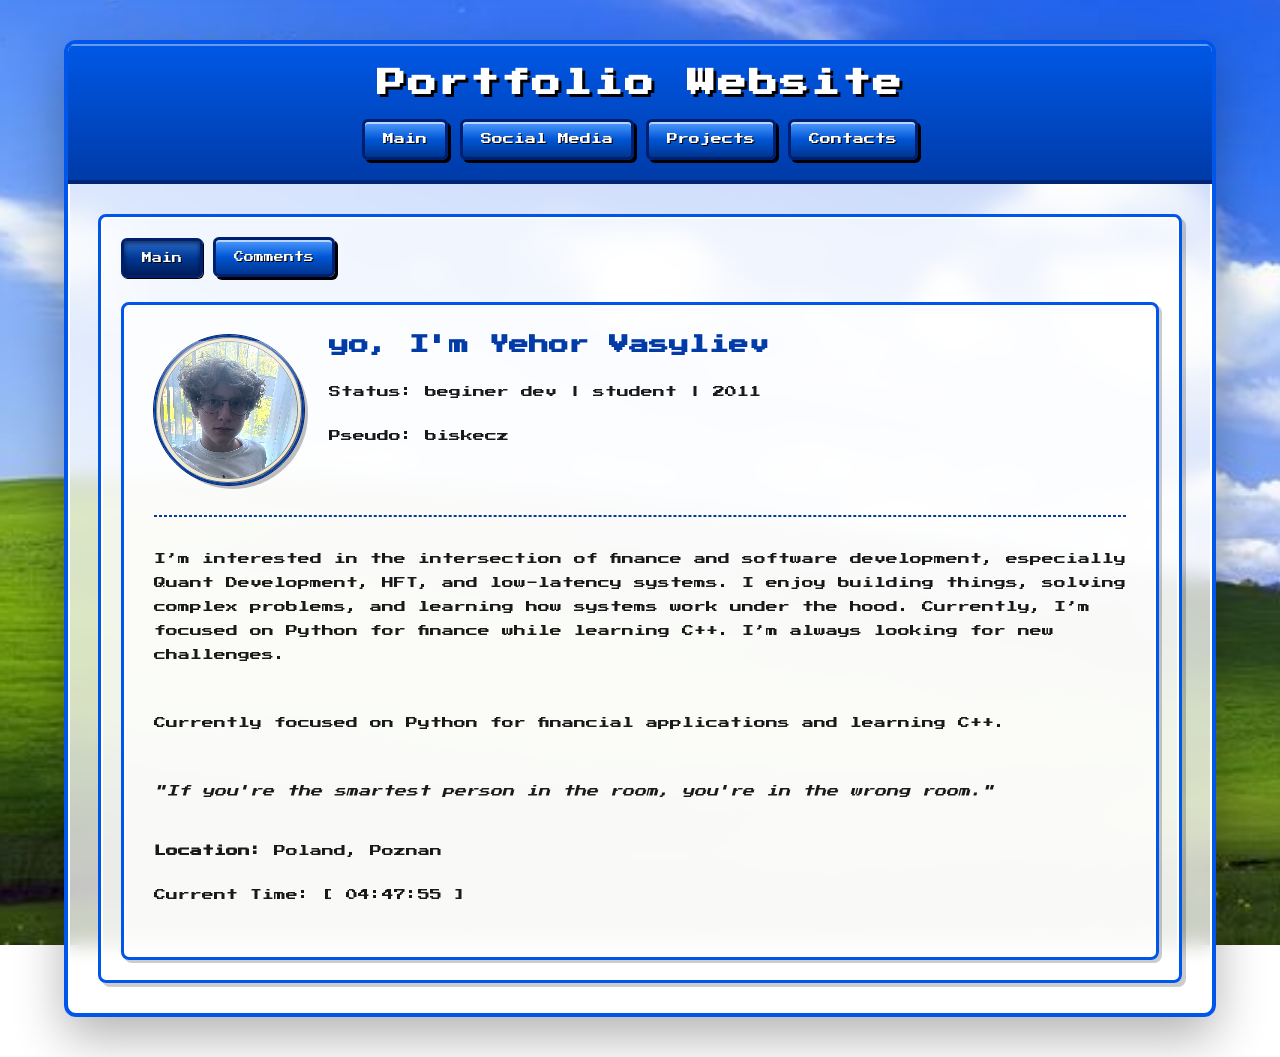
==== index.html @ 87d0d901 "Fix GitHub Pages structure" ====
<!DOCTYPE html>
<html lang="en">

<head>
    <meta charset="UTF-8">
    <meta name="viewport" content="width=device-width, initial-scale=1.0">

    <title>Portfolio | biskecz</title>

    <link rel="stylesheet" href="CSS/style.css">

    <link rel="preconnect" href="https://fonts.googleapis.com">
    <link rel="preconnect" href="https://fonts.gstatic.com" crossorigin>

    <link
        href="https://fonts.googleapis.com/css2?family=Press+Start+2P&display=swap"
        rel="stylesheet"
    >
</head>

<body>

    <div class="main-container">

        <div class="nav-bar">

            <h1 class="web-name">
                Portfolio Website
            </h1>

            <nav class="nav-f-btn">
                <a href="#">Main</a>
                <a href="#">Social Media</a>
                <a href="#">Projects</a>
                <a href="#">Contacts</a>
            </nav>

        </div>

        <main class="content-window">

            <div class="content-buttons">
                <button class="active-btn" onclick="showPage('about-container')">
                    Main
                </button>

                <button onclick="showPage('comments-container')">
                    Comments
                </button>
            </div>

            <div id="about-container" class="inner-page active">
                <div class="profile-header">
                    <div class="avatar-container">
                        
                        <img src="images/me.jpg" alt="biskecz avatar" class="avatar-img">
                    </div>

                    <div class="profile-info">
                        <h2>yo, I'm Yehor Vasyliev</h2>
                        <p>Status: beginer dev | student | 2011</p>
                        <p>Pseudo: biskecz</p>
                    </div>
                </div>

                <hr style="margin: 30px 0; border: 1px dashed #023b9e;">

                <p>
                    I’m interested in the intersection of finance and software development, especially Quant Development, HFT, and low-latency systems. I enjoy building things, solving complex problems, and learning how systems work under the hood. Currently, I’m focused on Python for finance while learning C++. I’m always looking for new challenges.
                </p>
                
                <p>
                    <br> Currently focused on Python for financial applications and learning C++.
                </p>

                <p>
                    <i>
                        <br> "If you're the smartest person in the room, you're in the wrong room."
                    </i>
                </p>

                <br>
                <p><strong>Location:</strong> Poland, Poznan</p>

                <p>
                    Current Time: [ <span id="clock">00:00:00</span> ]
                </p>

            </div>

            <div id="comments-container" class="inner-page">
                <h2>Comments</h2>

                <div class="coment-container">
                    <div class="coment-header">
                        <div class="avatar-coment">
                            <!-- Исправленный путь к аватарке -->
                            <img src="images/pickj.jpg" alt="User Avatar">
                        </div>
                        <div class="coment-user-info">
                            <span class="coment-author">Cool_User2007</span>
                            <span class="coment-date">12.09.2026, 22:15</span>
                        </div>
                    </div>

                    <div class="coment-body">
                        <p>OMGGG THIS GUY IS REALLY COOL!!! &gt; 3&lt; </p>
                    </div>
                </div>

                <div class="coment-container">
                    <div class="coment-header">
                        <div class="avatar-coment">
                            <!-- Исправленный путь к аватарке -->
                            <img src="images/pickj2.jpg" alt="User Avatar">
                        </div>
                        <div class="coment-user-info">
                            <span class="coment-author">Down_Town333</span>
                            <span class="coment-date">12.09.2026, 22:30</span>
                        </div>
                    </div>

                    <div class="coment-body">
                        <p>Awesome website style! Good luck with C++ and Quant Dev!</p>
                    </div>
                </div>

            </div>

        </main>

    </div>

    <script>
        function showPage(pageId) {
            const pages = document.querySelectorAll(".inner-page");
            pages.forEach(page => {
                page.classList.remove("active");
            });

            const targetPage = document.getElementById(pageId);
            if (targetPage) {
                targetPage.classList.add("active");
            }

            const buttons = document.querySelectorAll(".content-buttons button");
            buttons.forEach(btn => {
                if (btn.getAttribute("onclick") && btn.getAttribute("onclick").includes(pageId)) {
                    btn.classList.add("active-btn");
                } else {
                    btn.classList.remove("active-btn");
                }
            });
        }
    </script>

    <script>
        function updateClock() {
            const now = new Date();

            const hours = String(now.getHours()).padStart(2, "0");
            const minutes = String(now.getMinutes()).padStart(2, "0");
            const seconds = String(now.getSeconds()).padStart(2, "0");

            document.getElementById("clock").textContent =
                `${hours}:${minutes}:${seconds}`;
        }

        updateClock();
        setInterval(updateClock, 1000);
    </script>

</body>

</html>
---- CSS/style.css ----
* {
    box-sizing: border-box;
    margin: 0;
    padding: 0;
}

body {
    font-family: "Press Start 2P", cursive, sans-serif;
    min-height: 100vh;
    display: flex;
    justify-content: center;
    align-items: center;
    overflow-x: hidden;
    color: #1a1a1a;
}

body::before {
    content: "";
    position: fixed;
    top: -5%;
    left: -5%;
    width: 110%;
    height: 110%;
    z-index: -1;

    background-image: url("../images/backg.jpg");
    background-position: center;
    background-size: cover;
    background-repeat: no-repeat;

    animation: zoom 25s ease-in-out infinite alternate;
}

.main-container {
    width: min(1200px, 90%);
    min-height: 700px;
    margin: 40px auto;

    background: rgba(255, 255, 255, 0.75);
    backdrop-filter: blur(10px);
    -webkit-backdrop-filter: blur(10px);

    border: 4px solid #0055ea;
    border-radius: 12px;

    box-shadow:
        0 20px 50px rgba(0, 0, 0, 0.3),
        inset 0 0 0 2px #ffffff;

    overflow: hidden;
    display: flex;
    flex-direction: column;
}

.nav-bar {
    width: 100%;
    padding: 20px;

    background: linear-gradient(
        180deg,
        #0058e6 0%,
        #003ba8 100%
    );

    border-bottom: 4px solid #002673;

    display: flex;
    flex-direction: column;
    align-items: center;
    gap: 15px;

    box-shadow: inset 0 2px 0 rgba(255, 255, 255, 0.4);
}

.web-name {
    font-size: clamp(1rem, 2.5vw, 1.8rem);
    color: #ffffff;
    text-align: center;
    text-shadow: 3px 3px 0 #000000;
    letter-spacing: 2px;
    line-height: 1.4;
}

.nav-f-btn {
    display: flex;
    justify-content: center;
    align-items: center;
    flex-wrap: wrap;
    gap: 12px;
}

.nav-f-btn a {
    display: inline-block;
    padding: 12px 18px;
    color: #ffffff;
    text-decoration: none;
    font-size: 11px;
    line-height: 1;

    background: linear-gradient(
        180deg,
        #4f9cff 0%,
        #0055d4 50%,
        #00358f 100%
    );

    border: 3px solid #001f70;
    border-radius: 6px;

    box-shadow:
        inset 0 2px 0 rgba(255, 255, 255, 0.6),
        3px 3px 0 #000000;

    text-shadow: 1px 1px 0 #000000;
    transition: background 0.1s ease, transform 0.1s ease, box-shadow 0.1s ease;
    user-select: none;
}

.nav-f-btn a:hover {
    background: linear-gradient(
        180deg,
        #79b5ff 0%,
        #176ce8 50%,
        #0046b8 100%
    );

    transform: translateY(-2px);
    box-shadow:
        inset 0 2px 0 rgba(255, 255, 255, 0.8),
        3px 5px 0 #000000;
}

.nav-f-btn a:active {
    transform: translate(2px, 2px);
    box-shadow:
        inset 0 1px 0 rgba(0, 0, 0, 0.4),
        1px 1px 0 #000000;
}

.content-window {
    flex: 1;
    margin: 30px;
    padding: 20px;
    background: rgba(255, 255, 255, 0.65);
    border: 3px solid #0055ea;
    border-radius: 8px;

    box-shadow:
        inset 0 0 0 2px #ffffff,
        4px 4px 0 rgba(0, 0, 0, 0.2);
}

.content-buttons {
    display: flex;
    gap: 10px;
    margin-bottom: 25px;
}

.content-buttons button {
    padding: 12px 18px;
    font-family: "Press Start 2P", cursive;
    font-size: 10px;
    color: #ffffff;

    background: linear-gradient(
        180deg,
        #4f9cff 0%,
        #0055d4 50%,
        #00358f 100%
    );

    border: 3px solid #001f70;
    border-radius: 6px;

    box-shadow:
        inset 0 2px 0 rgba(255, 255, 255, 0.6),
        3px 3px 0 #000000;

    cursor: pointer;
    text-shadow: 1px 1px 0 #000000;
    transition: all 0.1s ease;
}

.content-buttons button:hover {
    background: linear-gradient(
        180deg,
        #79b5ff 0%,
        #176ce8 50%,
        #0046b8 100%
    );
}

.content-buttons button:active {
    transform: translate(2px, 2px);
    box-shadow:
        inset 0 1px 0 rgba(0, 0, 0, 0.4),
        1px 1px 0 #000000;
}

.content-buttons button.active-btn {
    background: linear-gradient(
        180deg,
        #2b6acb 0%,
        #003893 50%,
        #001c59 100%
    );
    box-shadow:
        inset 0 2px 4px rgba(0, 0, 0, 0.6),
        1px 1px 0 #000000;
    transform: translateY(1px);
}

.inner-page {
    display: none;
    width: 100%;
    min-height: 400px;
    padding: 30px;
    background: rgba(255, 255, 255, 0.7);
    border: 3px solid #0055ea;
    border-radius: 8px;

    box-shadow:
        inset 0 0 0 2px #ffffff,
        3px 3px 0 rgba(0, 0, 0, 0.2);
}

.inner-page.active {
    display: block;
}

.inner-page h2 {
    margin-bottom: 25px;
    font-size: 20px;
    color: #003ba8;
    text-shadow: 2px 2px 0 #ffffff;
}

.inner-page p {
    margin-bottom: 20px;
    font-size: 12px;
    line-height: 2;
}


.profile-header {
    display: flex;
    gap: 25px;
    align-items: flex-start;
    flex-wrap: wrap;
}

.avatar-container {
    width: 150px;
    height: 150px;
    position: relative;
    padding: 4px;
    flex-shrink: 0;

    background: #ece9d8;
    border: 2px solid #003ba0;
    border-radius: 100px;
    outline: 1px solid #001f70;

    box-shadow:
        inset 1px 1px 0 #888888,
        inset -1px -1px 0 #5e5e5e,
        4px 4px 0 rgba(0, 0, 0, 0.25);
}

.avatar-img {
    width: 100%;
    height: 100%;
    object-fit: cover;
    display: block;
    image-rendering: pixelated;
    border: 1px solid #808080;
    border-radius: 100px;
    transition: filter 0.2s ease;
}

.avatar-container:hover .avatar-img {
    filter: brightness(1.1) contrast(1.1);
}

.avatar-container::after {
    content: "";
    position: absolute;
    top: 4px;
    left: 4px;
    right: 4px;
    height: 40%;
    background: linear-gradient(
        180deg,
        rgba(255, 255, 255, 0.4) 0%,
        rgba(255, 255, 255, 0) 100%
    );
    pointer-events: none;
}

.profile-info {
    flex: 1;
    min-width: 200px;
}


.coment-container {
    background: rgba(255, 255, 255, 0.85);
    border: 2px solid #0055ea;
    border-radius: 6px;
    padding: 15px;
    margin-top: 15px;
    box-shadow: 
        inset 1px 1px 0 #ffffff,
        3px 3px 0 rgba(0, 0, 0, 0.15);
    display: flex;
    flex-direction: column;
    gap: 12px;
}

.coment-header {
    display: flex;
    align-items: center;
    gap: 12px;
    border-bottom: 1px dashed #0055ea;
    padding-bottom: 10px;
}

.coment-user-info {
    display: flex;
    flex-direction: column;
    gap: 4px;
}

.coment-author {
    font-size: 11px;
    color: #003ba8;
    font-weight: bold;
}

.coment-date {
    font-size: 8px;
    color: #666666;
}

/* Текст сообщения */
.coment-body p {
    font-size: 10px;
    line-height: 1.6;
    color: #1a1a1a;
    margin: 0;
}

/* Круглая пиксельная аватарка в комментарии */
.avatar-coment {
    width: 45px;
    height: 45px;
    position: relative;
    padding: 2px;
    flex-shrink: 0;
    border-radius: 50%;
    background: #ece9d8;
    border: 2px solid #0055ea;
    outline: 1px solid #001f70;
    box-shadow:
        inset 1px 1px 0 #ffffff,
        2px 2px 0 rgba(0, 0, 0, 0.2);
    overflow: hidden;
}

.avatar-coment img {
    width: 100%;
    height: 100%;
    object-fit: cover;
    display: block;
    border-radius: 50%;
    image-rendering: pixelated;
}

.avatar-coment::after {
    content: "";
    position: absolute;
    top: 2px;
    left: 2px;
    right: 2px;
    height: 40%;
    border-radius: 50% 50% 0 0;
    background: linear-gradient(
        180deg,
        rgba(255, 255, 255, 0.4) 0%,
        rgba(255, 255, 255, 0) 100%
    );
    pointer-events: none;
}
@keyframes zoom {
    0% {
        transform: scale(1);
    }
    100% {
        transform: scale(1.12);
    }
}
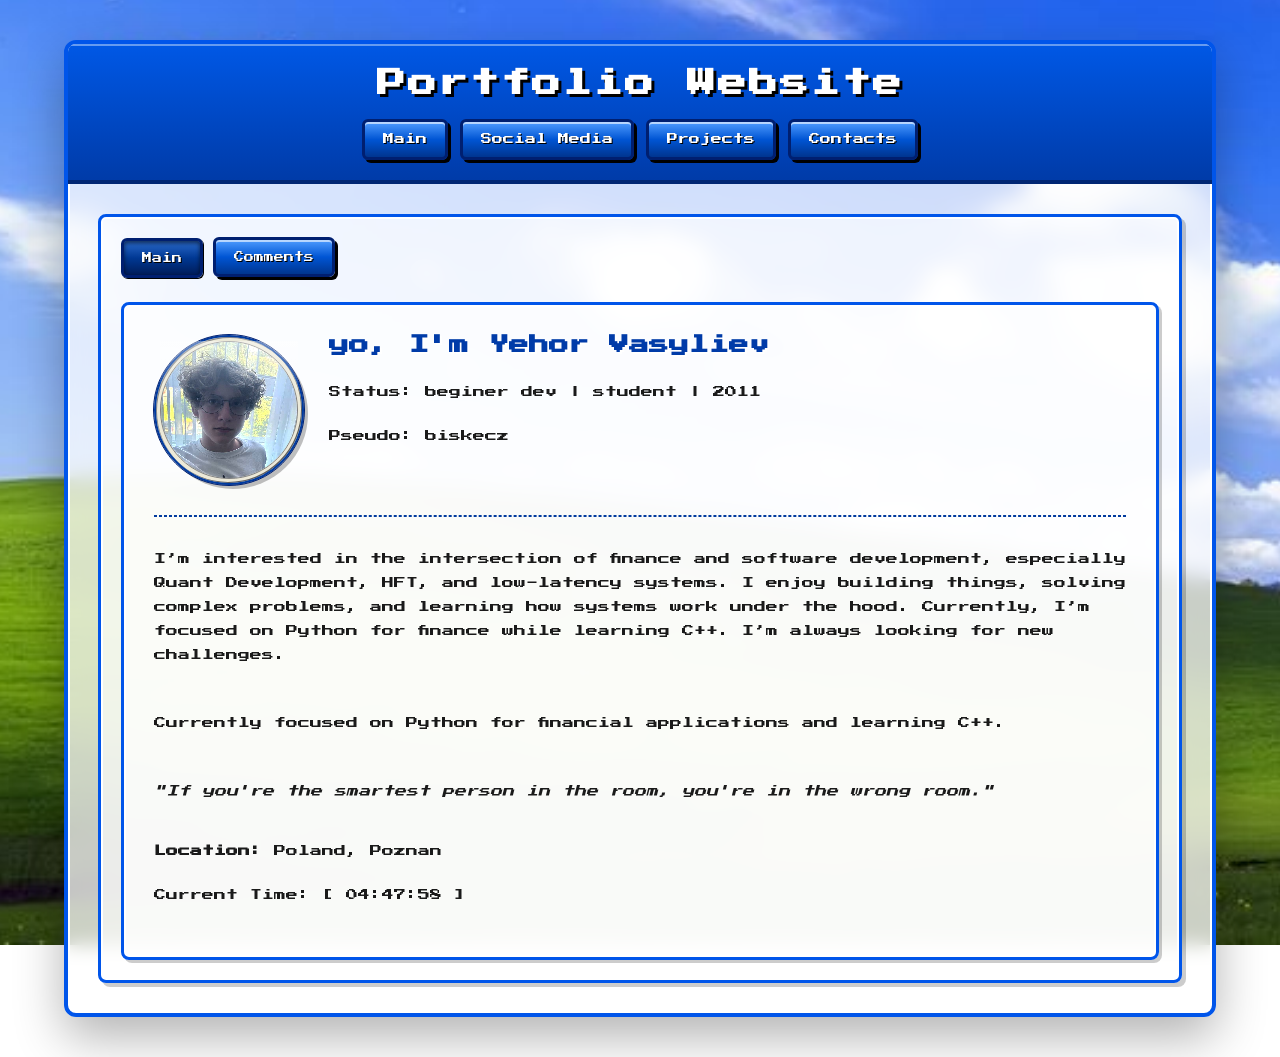
==== commit 701ab84b: "Fix GitHub Pages structure" ====
--- a/index.html
+++ b/index.html
@@ -60,6 +60,7 @@
                         <h2>yo, I'm Yehor Vasyliev</h2>
                         <p>Status: beginer dev | student | 2011</p>
                         <p>Pseudo: biskecz</p>
+                        
                     </div>
                 </div>
 
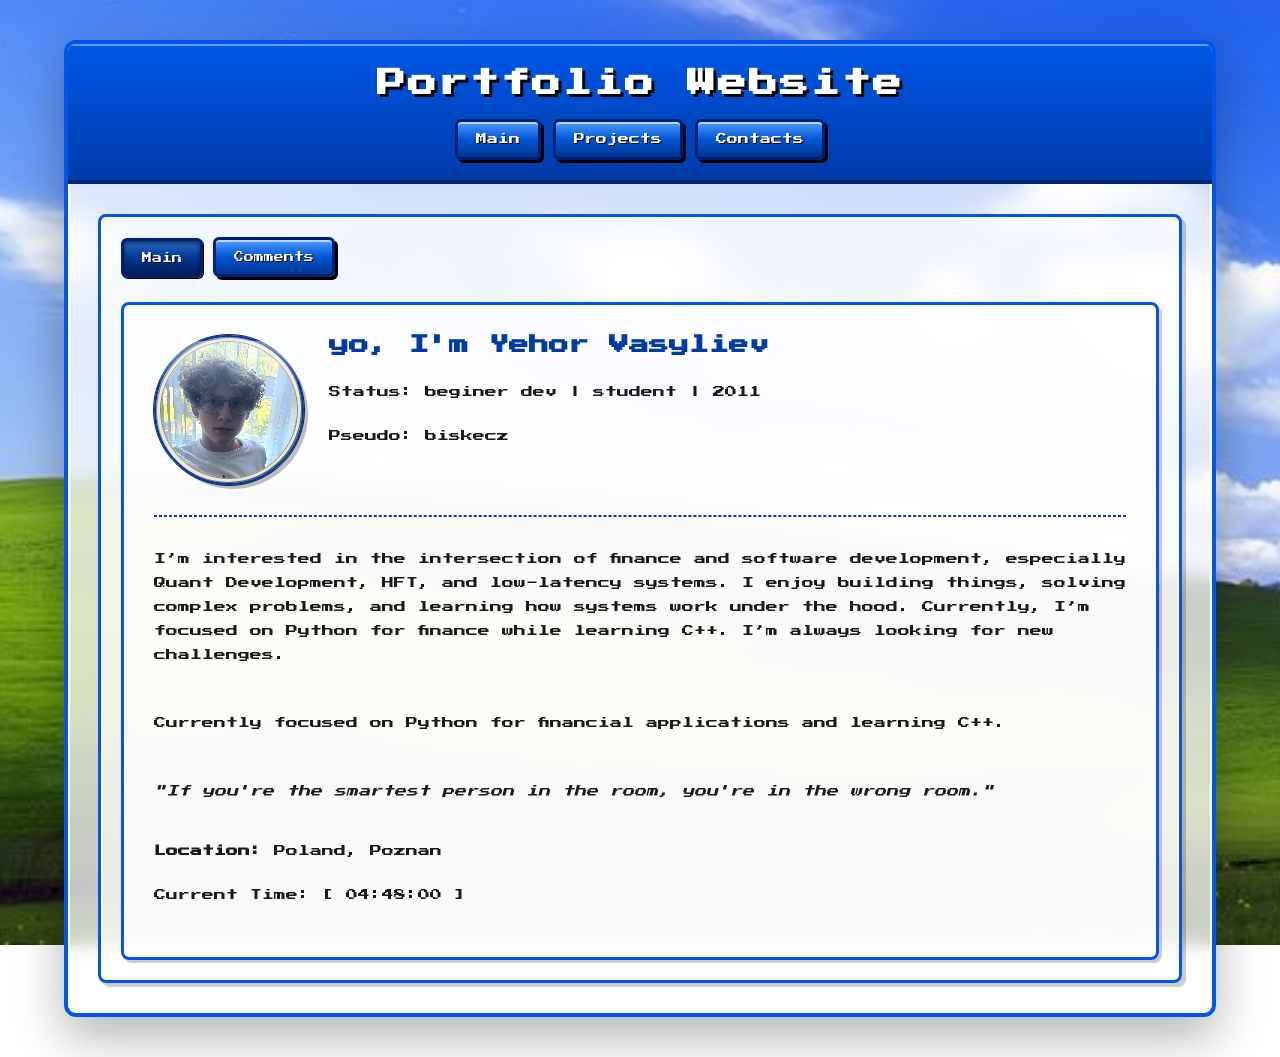
==== commit d95f4fc4: "new page" ====
--- a/index.html
+++ b/index.html
@@ -29,9 +29,8 @@
             </h1>
 
             <nav class="nav-f-btn">
-                <a href="#">Main</a>
-                <a href="#">Social Media</a>
-                <a href="#">Projects</a>
+                <a href="./index.html">Main</a>
+                <a href="./projekts.html">Projects</a>
                 <a href="#">Contacts</a>
             </nav>
 
--- a/CSS/style.css
+++ b/CSS/style.css
@@ -398,4 +398,443 @@
     100% {
         transform: scale(1.12);
     }
-}+}
+
+
+/* ============================= */
+/* PROJECTS PAGE                  */
+/* ============================= */
+
+.projects-header {
+    text-align: center;
+    margin-bottom: 30px;
+    padding-bottom: 20px;
+    border-bottom: 2px dashed #0055ea;
+}
+
+.projects-header h2 {
+    margin-bottom: 15px;
+    font-size: 20px;
+    color: #003ba8;
+    text-shadow: 2px 2px 0 #ffffff;
+}
+
+.projects-header p {
+    margin: 0;
+    font-size: 10px;
+    color: #666666;
+}
+
+
+/* PROJECT FEED */
+
+.projects-feed {
+    width: 100%;
+    display: flex;
+    flex-direction: column;
+    gap: 25px;
+}
+
+
+/* PROJECT POST */
+
+.project-post {
+    background: rgba(255, 255, 255, 0.9);
+    border: 2px solid #0055ea;
+    border-radius: 6px;
+
+    box-shadow:
+        inset 1px 1px 0 #ffffff,
+        4px 4px 0 rgba(0, 0, 0, 0.2);
+
+    padding: 18px;
+
+    transition:
+        transform 0.1s ease,
+        box-shadow 0.1s ease;
+}
+
+.project-post:hover {
+    transform: translateY(-2px);
+
+    box-shadow:
+        inset 1px 1px 0 #ffffff,
+        6px 6px 0 rgba(0, 0, 0, 0.2);
+}
+
+
+/* POST HEADER */
+
+.project-post-header {
+    display: flex;
+    justify-content: space-between;
+    align-items: center;
+
+    padding-bottom: 12px;
+    margin-bottom: 15px;
+
+    border-bottom: 1px dashed #0055ea;
+}
+
+.project-author {
+    display: flex;
+    align-items: center;
+    gap: 12px;
+}
+
+.project-user-info {
+    display: flex;
+    flex-direction: column;
+    gap: 6px;
+}
+
+.project-author-name {
+    font-size: 11px;
+    color: #003ba8;
+    font-weight: bold;
+}
+
+.project-date {
+    font-size: 8px;
+    color: #666666;
+}
+
+
+/* PROJECT CONTENT */
+
+.project-content {
+    padding: 5px 5px 15px;
+}
+
+.project-content h3 {
+    margin-bottom: 18px;
+
+    font-size: 15px;
+    line-height: 1.5;
+
+    color: #003ba8;
+
+    text-shadow:
+        1px 1px 0 #ffffff;
+}
+
+.project-content p {
+    margin: 0;
+
+    font-size: 10px;
+    line-height: 1.8;
+
+    color: #1a1a1a;
+}
+
+
+/* POST FOOTER */
+
+.project-footer {
+    display: flex;
+    justify-content: space-between;
+    align-items: center;
+
+    padding-top: 15px;
+
+    border-top: 1px dashed #0055ea;
+}
+
+.project-likes {
+    font-size: 9px;
+    color: #cc0000;
+
+    text-shadow:
+        1px 1px 0 #ffffff;
+}
+
+
+/* VIEW PROJECT BUTTON */
+
+.project-button {
+    display: inline-block;
+
+    padding: 10px 14px;
+
+    color: #ffffff;
+    text-decoration: none;
+
+    font-family: "Press Start 2P", cursive;
+    font-size: 8px;
+
+    background: linear-gradient(
+        180deg,
+        #4f9cff 0%,
+        #0055d4 50%,
+        #00358f 100%
+    );
+
+    border: 3px solid #001f70;
+    border-radius: 5px;
+
+    box-shadow:
+        inset 0 2px 0 rgba(255, 255, 255, 0.6),
+        3px 3px 0 #000000;
+
+    text-shadow:
+        1px 1px 0 #000000;
+
+    transition:
+        background 0.1s ease,
+        transform 0.1s ease,
+        box-shadow 0.1s ease;
+}
+
+.project-button:hover {
+    background: linear-gradient(
+        180deg,
+        #79b5ff 0%,
+        #176ce8 50%,
+        #0046b8 100%
+    );
+
+    transform: translateY(-2px);
+
+    box-shadow:
+        inset 0 2px 0 rgba(255, 255, 255, 0.8),
+        3px 5px 0 #000000;
+}
+
+.project-button:active {
+    transform: translate(2px, 2px);
+
+    box-shadow:
+        inset 0 1px 0 rgba(0, 0, 0, 0.4),
+        1px 1px 0 #000000;
+}
+
+
+@media (max-width: 600px) {
+
+    body {
+        display: block;
+        min-height: 100vh;
+    }
+
+    body::before {
+        width: 120%;
+        height: 120%;
+        left: -10%;
+        top: -10%;
+    }
+
+    .main-container {
+        width: calc(100% - 20px);
+        min-height: auto;
+        margin: 10px auto;
+        border-width: 3px;
+        border-radius: 8px;
+    }
+
+    /* NAVIGATION */
+
+    .nav-bar {
+        padding: 15px 10px;
+        gap: 12px;
+    }
+
+    .web-name {
+        font-size: 13px;
+        line-height: 1.5;
+        letter-spacing: 1px;
+    }
+
+    .nav-f-btn {
+        width: 100%;
+        gap: 8px;
+    }
+
+    .nav-f-btn a {
+        flex: 1;
+        min-width: 80px;
+        padding: 11px 8px;
+        font-size: 8px;
+        text-align: center;
+    }
+
+    /* MAIN CONTENT */
+
+    .content-window {
+        margin: 12px;
+        padding: 12px;
+        border-width: 2px;
+    }
+
+    /* PROJECTS HEADER */
+
+    .projects-header {
+        margin-bottom: 20px;
+        padding-bottom: 15px;
+    }
+
+    .projects-header h2 {
+        font-size: 15px;
+        line-height: 1.5;
+    }
+
+    .projects-header p {
+        font-size: 8px;
+        line-height: 1.6;
+    }
+
+    /* PROJECT FEED */
+
+    .projects-feed {
+        gap: 18px;
+    }
+
+    /* PROJECT CARD */
+
+    .project-post {
+        padding: 12px;
+        border-width: 2px;
+        box-shadow:
+            inset 1px 1px 0 #ffffff,
+            3px 3px 0 rgba(0, 0, 0, 0.2);
+    }
+
+    /* PROJECT HEADER */
+
+    .project-post-header {
+        padding-bottom: 10px;
+        margin-bottom: 12px;
+    }
+
+    .project-author {
+        gap: 9px;
+    }
+
+    .avatar-coment {
+        width: 38px;
+        height: 38px;
+    }
+
+    .project-user-info {
+        gap: 4px;
+    }
+
+    .project-author-name {
+        font-size: 9px;
+    }
+
+    .project-date {
+        font-size: 7px;
+    }
+
+    /* PROJECT CONTENT */
+
+    .project-content {
+        padding: 3px 2px 12px;
+    }
+
+    .project-content h3 {
+        margin-bottom: 12px;
+        font-size: 12px;
+        line-height: 1.5;
+    }
+
+    .project-content p {
+        font-size: 8px;
+        line-height: 1.9;
+    }
+
+    /* PROJECT FOOTER */
+
+    .project-footer {
+        gap: 10px;
+        padding-top: 12px;
+    }
+
+    .project-likes {
+        font-size: 7px;
+    }
+
+    .project-button {
+        padding: 9px 10px;
+        font-size: 7px;
+        box-shadow:
+            inset 0 2px 0 rgba(255, 255, 255, 0.6),
+            2px 2px 0 #000000;
+    }
+
+    /* GENERAL TEXT */
+
+    .inner-page {
+        padding: 15px;
+    }
+
+    .inner-page h2 {
+        font-size: 15px;
+    }
+
+    .inner-page p {
+        font-size: 9px;
+        line-height: 1.8;
+    }
+
+    /* PROFILE */
+
+    .profile-header {
+        gap: 15px;
+    }
+
+    .avatar-container {
+        width: 110px;
+        height: 110px;
+    }
+
+    .profile-info {
+        min-width: 100%;
+    }
+
+}
+
+
+/* SMALL PHONES */
+
+@media (max-width: 380px) {
+
+    .main-container {
+        width: calc(100% - 12px);
+        margin: 6px auto;
+    }
+
+    .content-window {
+        margin: 8px;
+        padding: 9px;
+    }
+
+    .nav-f-btn a {
+        padding: 10px 5px;
+        font-size: 7px;
+    }
+
+    .project-post {
+        padding: 10px;
+    }
+
+    .project-content p {
+        font-size: 7px;
+        line-height: 2;
+    }
+
+    .project-content h3 {
+        font-size: 10px;
+    }
+
+    .project-footer {
+        align-items: flex-start;
+        flex-direction: column;
+    }
+
+    .project-button {
+        width: 100%;
+        text-align: center;
+    }
+
+}
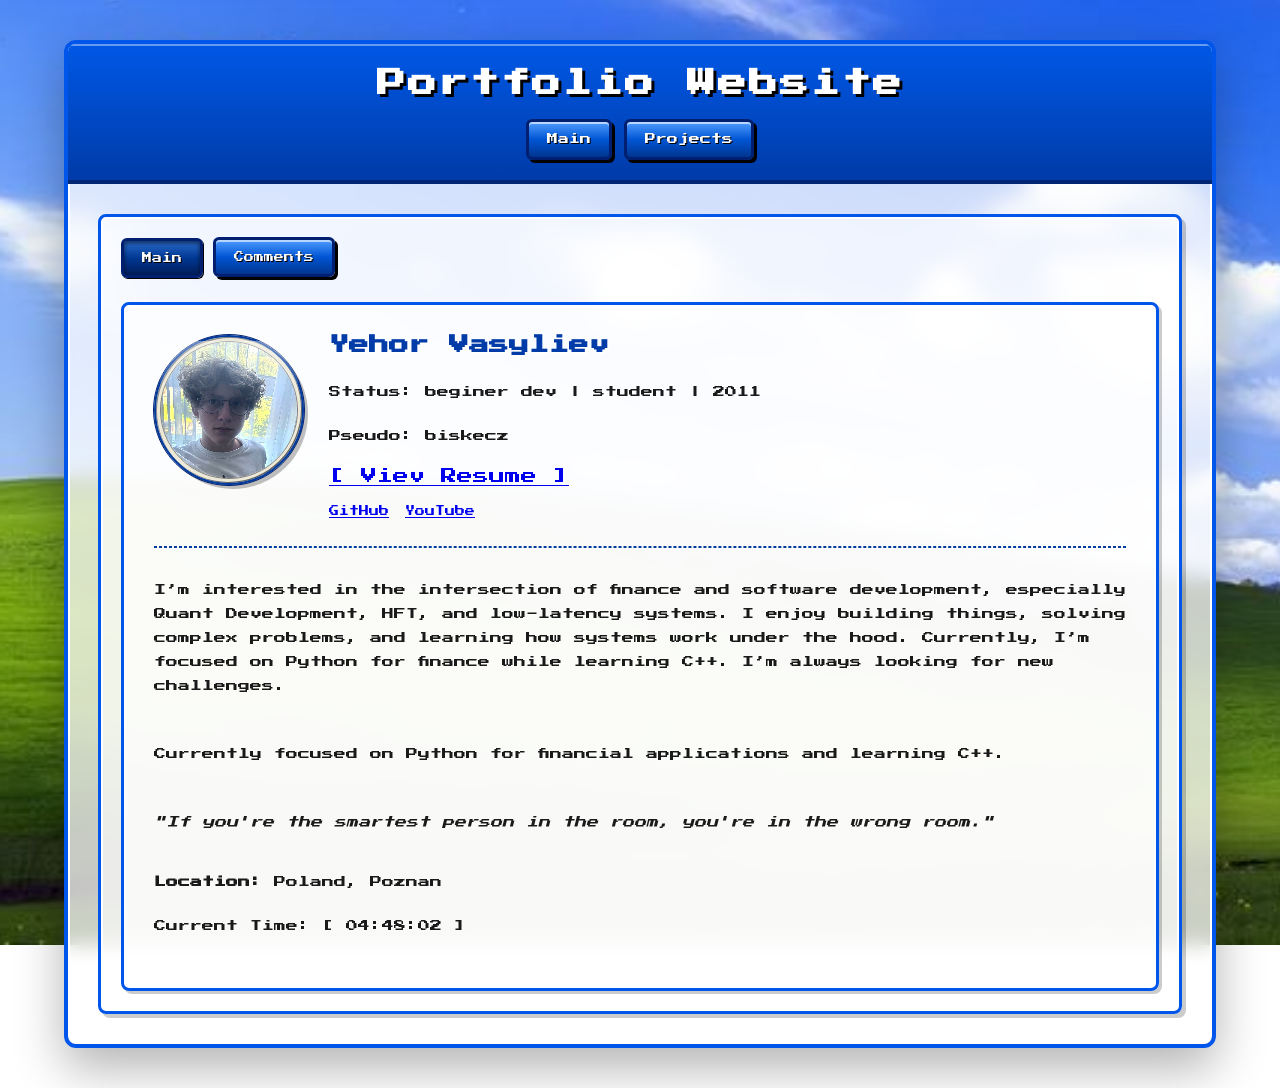
==== commit 81daeae3: "add btns" ====
--- a/index.html
+++ b/index.html
@@ -31,7 +31,6 @@
             <nav class="nav-f-btn">
                 <a href="./index.html">Main</a>
                 <a href="./projekts.html">Projects</a>
-                <a href="#">Contacts</a>
             </nav>
 
         </div>
@@ -56,10 +55,12 @@
                     </div>
 
                     <div class="profile-info">
-                        <h2>yo, I'm Yehor Vasyliev</h2>
+                        <h2>Yehor Vasyliev</h2>
                         <p>Status: beginer dev | student | 2011</p>
                         <p>Pseudo: biskecz</p>
-                        
+                        <a href="./images/Document (1).pdf">[ Viev Resume ]</a> <br><br>
+                        <a class="media-link-btn" href="https://github.com/biskecz">GitHub</a>
+                        <a class="media-link-btn" href="https://www.youtube.com/@biskeczzz">YouTube</a>
                     </div>
                 </div>
 
--- a/CSS/style.css
+++ b/CSS/style.css
@@ -838,3 +838,7 @@
     }
 
 }
+
+.media-link-btn{
+    font-size: 10px;
+}
